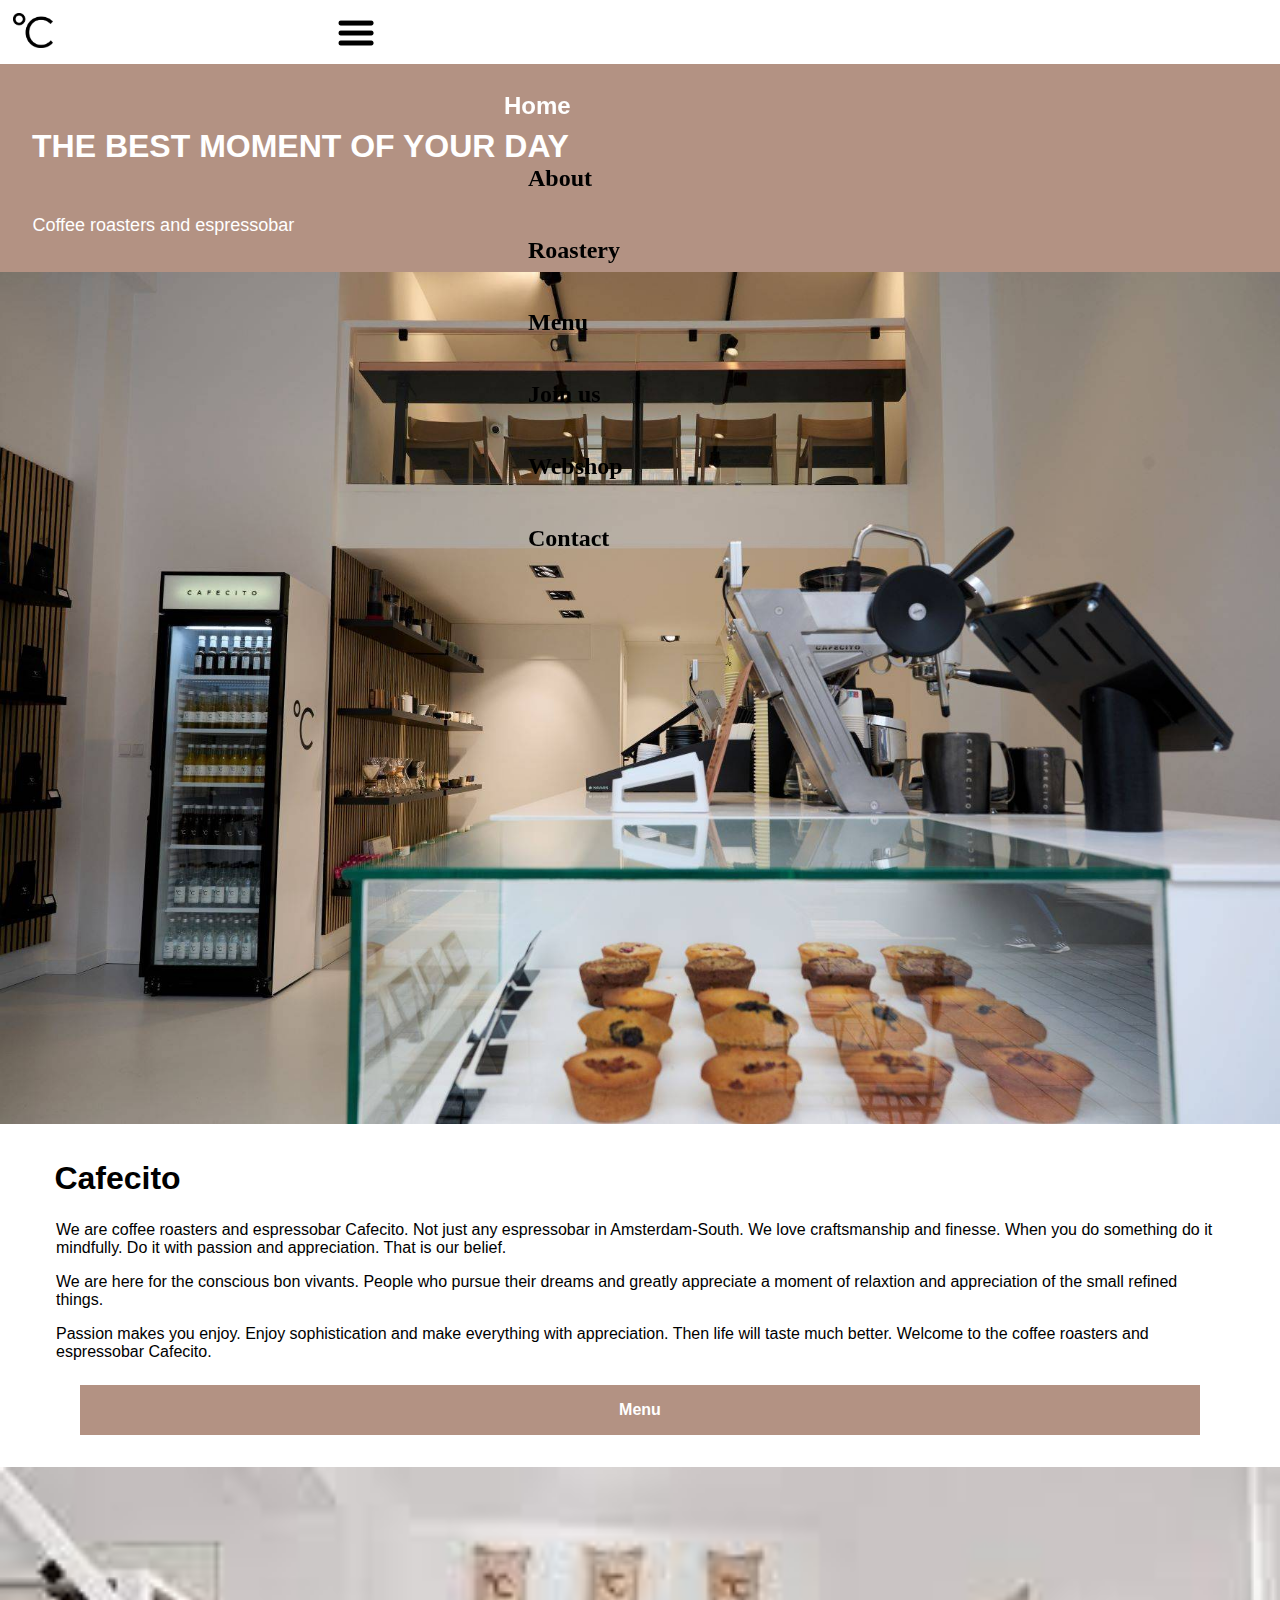
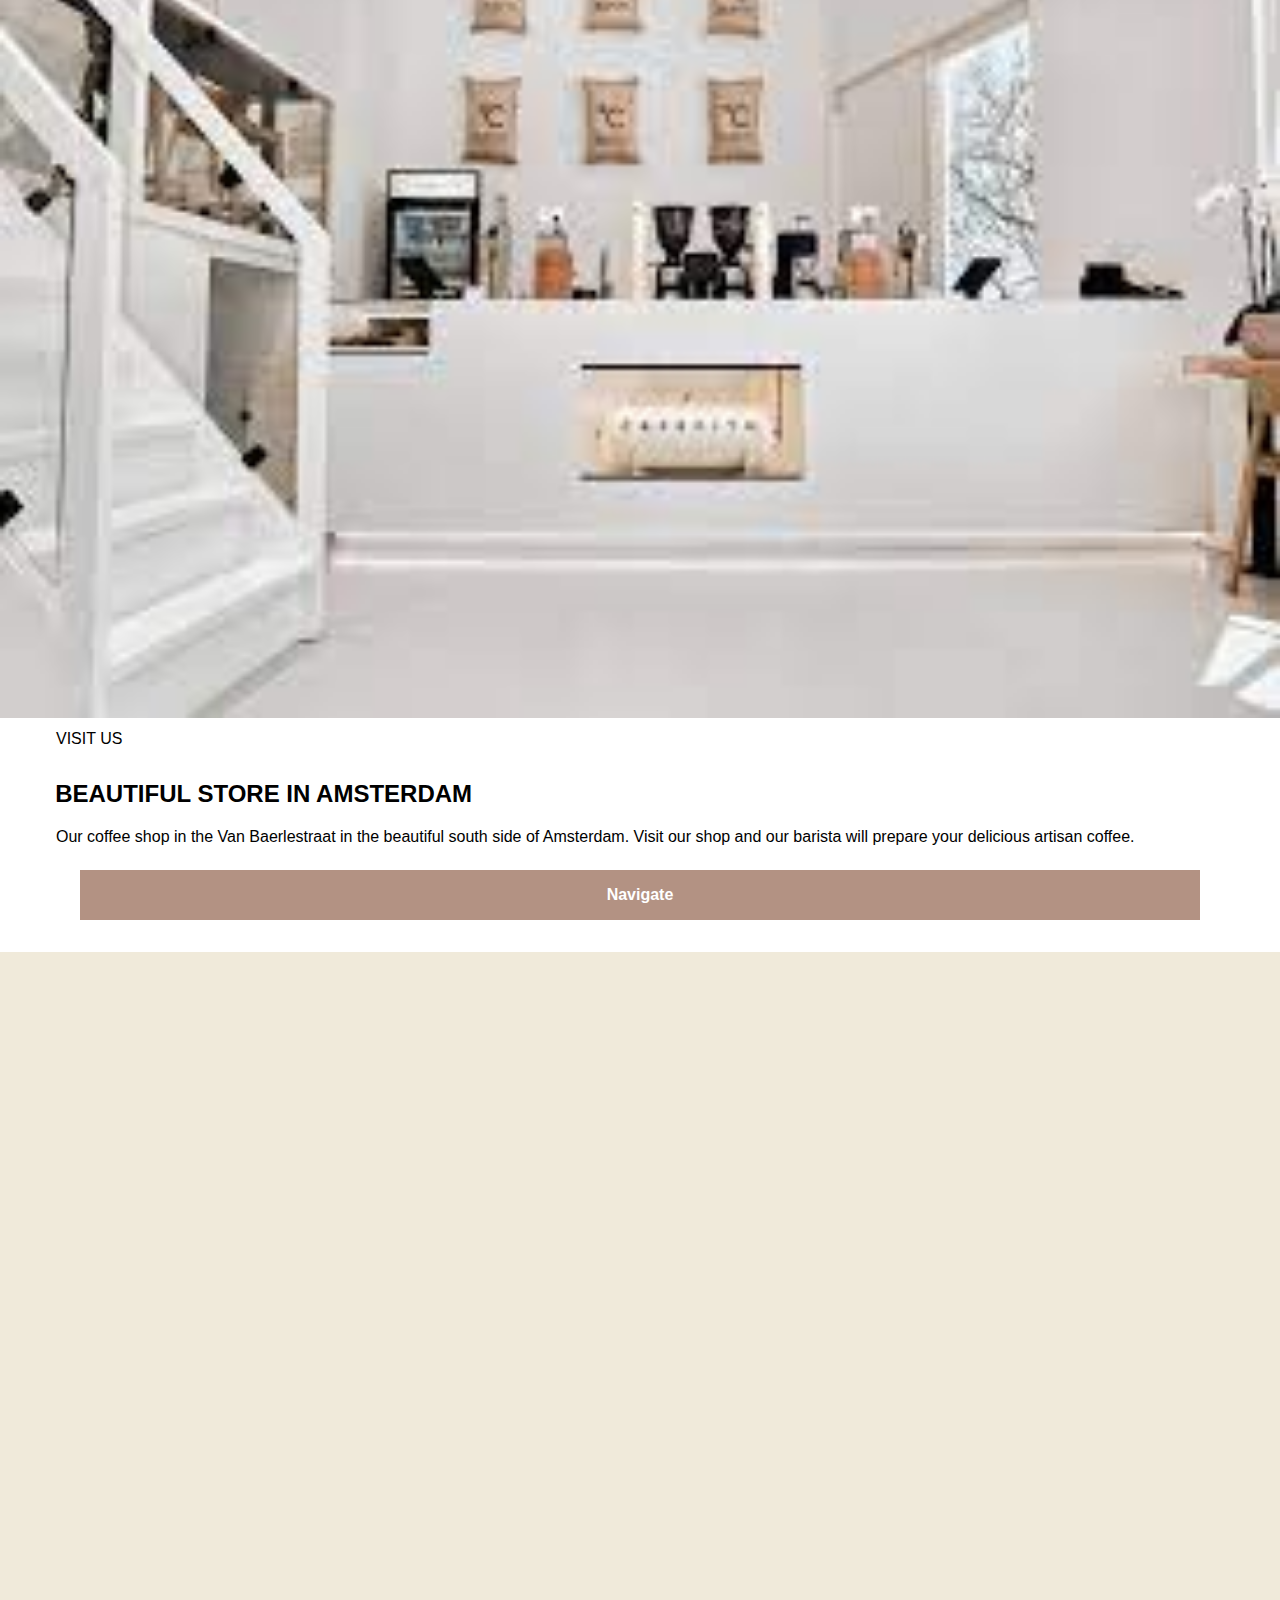
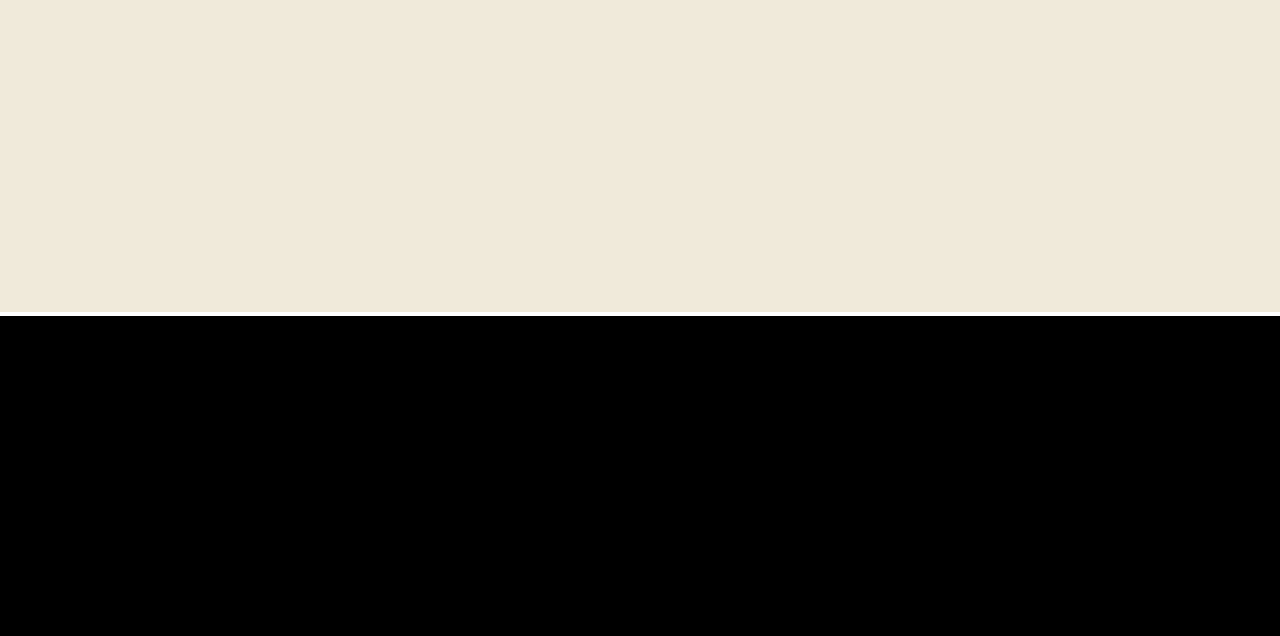
==== index.html @ ef8a9dde "Add files via upload" ====
<!doctype html>
<html lang="nl">
	
<head>
	<meta charset="UTF-8">
	<meta name="author" content="Linsey Quatfass">
	<meta name="viewport" content="width=device-width, initial-scale=1">
	
	<title>cafecito</title>
	
	<link href="styles/style.css" rel="stylesheet">
	<link rel="icon" type="image/svg+xml" href="images/logo.png">
  
</head>

<body>
	<header>
	    <nav class="navigatie">
			<ul>
				<li><a href="index.html">Home</a></li>
                <li><a href=""></a>About</li>
                <li><a href=""></a>Roastery</li>
                <li><a href=""></a>Menu</li>
                <li><a href=""></a>Join us</li>
                <li><a href=""></a>Webshop</li>
				<li><a href=""></a>Contact</li>
			</ul>
		</nav>

    <div>
			<img src="./images/logo.png" alt="Logo ">

			<img src="./images/Hamburger_icon.png" alt="icoon van een hamburger menu">
   </div>
   
   


 
       <h1>THE BEST MOMENT OF YOUR DAY</h1>
       <h2>Coffee roasters and espressobar</h2>
 

    </header>

    <main>

		<img src="./images/winkel2.jpg" alt="foto van de winkel">

		<h3>Cafecito</h3>

		<p>
		   We are coffee roasters and espressobar Cafecito. Not just any espressobar
		   in Amsterdam-South. We love craftsmanship and finesse. When you do something
		   do it mindfully. Do it with passion and appreciation. That is our belief.
		</p>

		<p>
		   We are here for the conscious bon vivants. People who pursue their dreams and greatly
		   appreciate a moment of relaxtion and appreciation of the small refined things.
		</p>

		<p>
		   Passion makes you enjoy. Enjoy sophistication and make everything with appreciation.
		   Then life will taste much better. Welcome to the coffee roasters and espressobar Cafecito.

		</p>

		<a href>Menu</a>


		<img src="./images/winkel3.jpg" alt="Foto van coffee winkel">

		<p>VISIT US</p>

		<h3>BEAUTIFUL STORE IN AMSTERDAM</h3>

		<P>
			Our coffee shop in the Van Baerlestraat in the beautiful south side of Amsterdam.
            Visit our shop and our barista will prepare your delicious artisan coffee.
		</P>

		<a href>Navigate</a>

        <img src="./images/coffee2.gif" alt="">





	</main>


	<footer>





	</footer>



	<script defer src="scripts/script.js"></script>
</body>
	
</html>
---- styles/style.css ----
/**************/
/* CSS REMEDY */
/**************/
*, *::after, *::before {
  padding: 0;
  margin: 0;
  box-sizing:border-box;  
}

button, summary {
	cursor: pointer;
}





/*********************/
/* CUSTOM PROPERTIES */
/*********************/

/* kleuren voor de light theme*/
:root {
	/* startje */
	--zwart: black;
	--wit:white;
	--bruin: rgb(179, 146, 131);
	--beige: rgb(232, 220, 202);
	
}





/****************/
/* JOUW STYLING */
/****************/

/* jouw code */

body {
  background-color: var(--wit);
}



/*lettertype voor gehele site*/
a, h1, h3, h4, h5, footer p, legend {
	font-family: sans-serif, 'Arial', 'Helvetica', sans-serif;
	text-align: left;
  }

a {
	text-decoration: none;
}

  

  /*header stijlen*/
  header {
	background-color: var(--bruin);
}
  
  /*logo en hamburger menu stijlen*/
  header div {
	background-color: var(--wit);
	color: var(--zwart);
	position: fixed;
	width: 100%;
	height: 4em;
	
  }
  
  header img {
	width: 2.5em;
	position: absolute;
	padding-top: 0.8em;
	left: 0.8em;
		
}



/*hamburgermenu styling*/
header img:last-of-type {
	position: absolute;
	left: 21em;
	
  }


header h1, header h2 {
	text-align:left;
	color:var(--wit);
	padding: 1em;
	
	
	

}

header h1 {
	
  font-weight: 700;
  font-size: 2em;
  padding-top: 4em;
}

header h2 {
	font-family:'Lucida Sans', 'Lucida Sans Regular', 'Lucida Grande', 'Lucida Sans Unicode', Geneva, Verdana, sans-serif;
	font-weight: 1;
	font-size: 18px;
	padding-left: 1.8em;
	padding-bottom: 2em;
	
}



 



/**********************/
/******** NAV *********/
/**********************/


/*navigatie bar van de website*/
.navigatie ul {
	position: absolute;
	list-style-type: none;
	font-size: 1.5em;
	font-weight: bold;
	line-height: 3em;


/* voor als de nav bar wordt aangeklikt*/
	position: fixed;
	left: 0;
	right: 0;
	top: 2.9em;
	bottom: 0;
	transform: translate(20em);
	transition: 0.5s;
  }

  .navigatie a {
	color: var(--wit);
	padding: 1em;
  }






/*main stijlen*/
main {
	background-color: var(--wit);
  }
  
  main p{
	margin-left: 3em;
	margin-right: 3em;
	font-family: 'Segoe UI', Tahoma, Geneva, Verdana, sans-serif;
	padding: 0.5em;
  }
  
  main h3 {
	text-align:left;
	color: var(--zwart);
	font-size: 2em;
	padding:0.5em;
	padding-top: 1em;
	margin-left: 1.2em;
  }

main h3:nth-of-type(2) {
	font-size: 1.5em;
	margin-left: 1.8em;
}


main img {
	width: 100%;
}

main a {
	display: flex;
	justify-content: center;



	color:var(--wit);
	background-color:var(--bruin);
	padding: 1em;
    margin-left: 5em;
	margin-right: 5em;
	margin-top: 1em;
	margin-bottom: 2em;
  font-weight: bolder;

}

/*footer*/

footer {
	background-color: var(--zwart);
	padding: 10em;
}
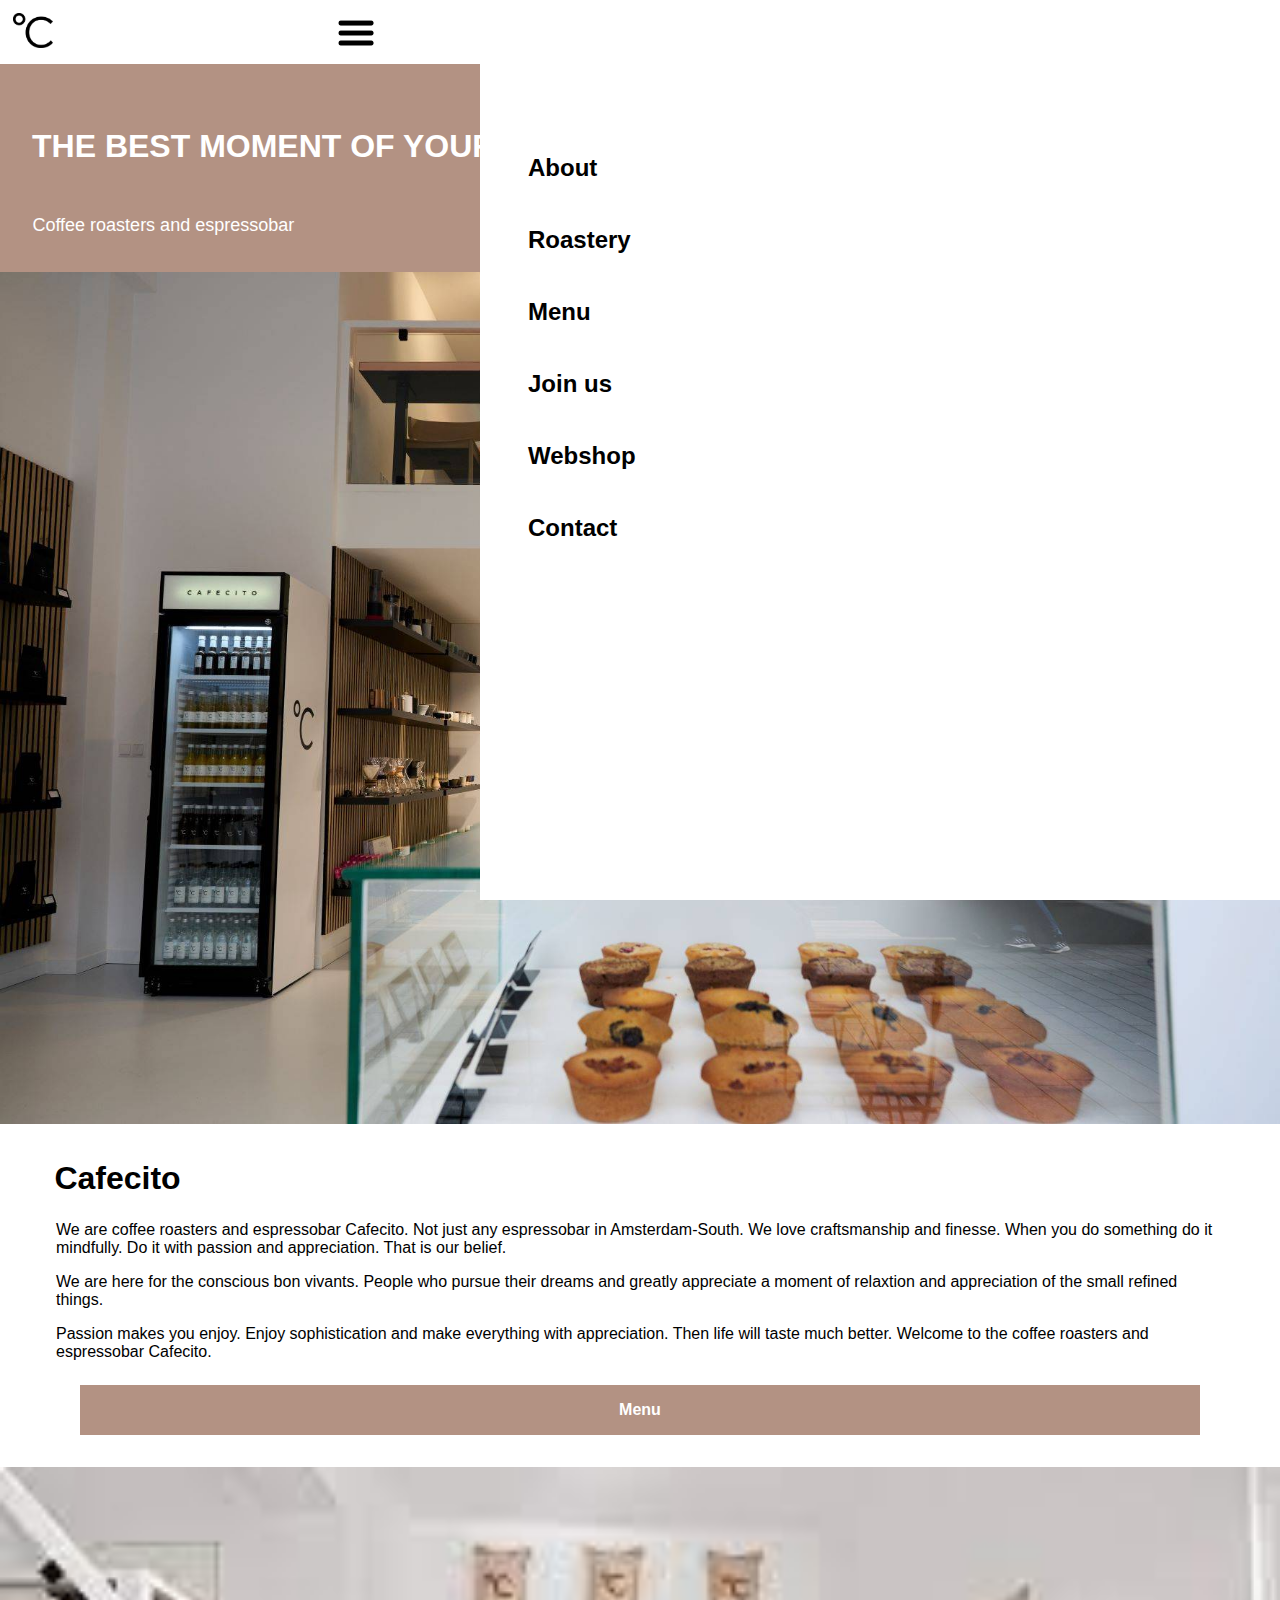
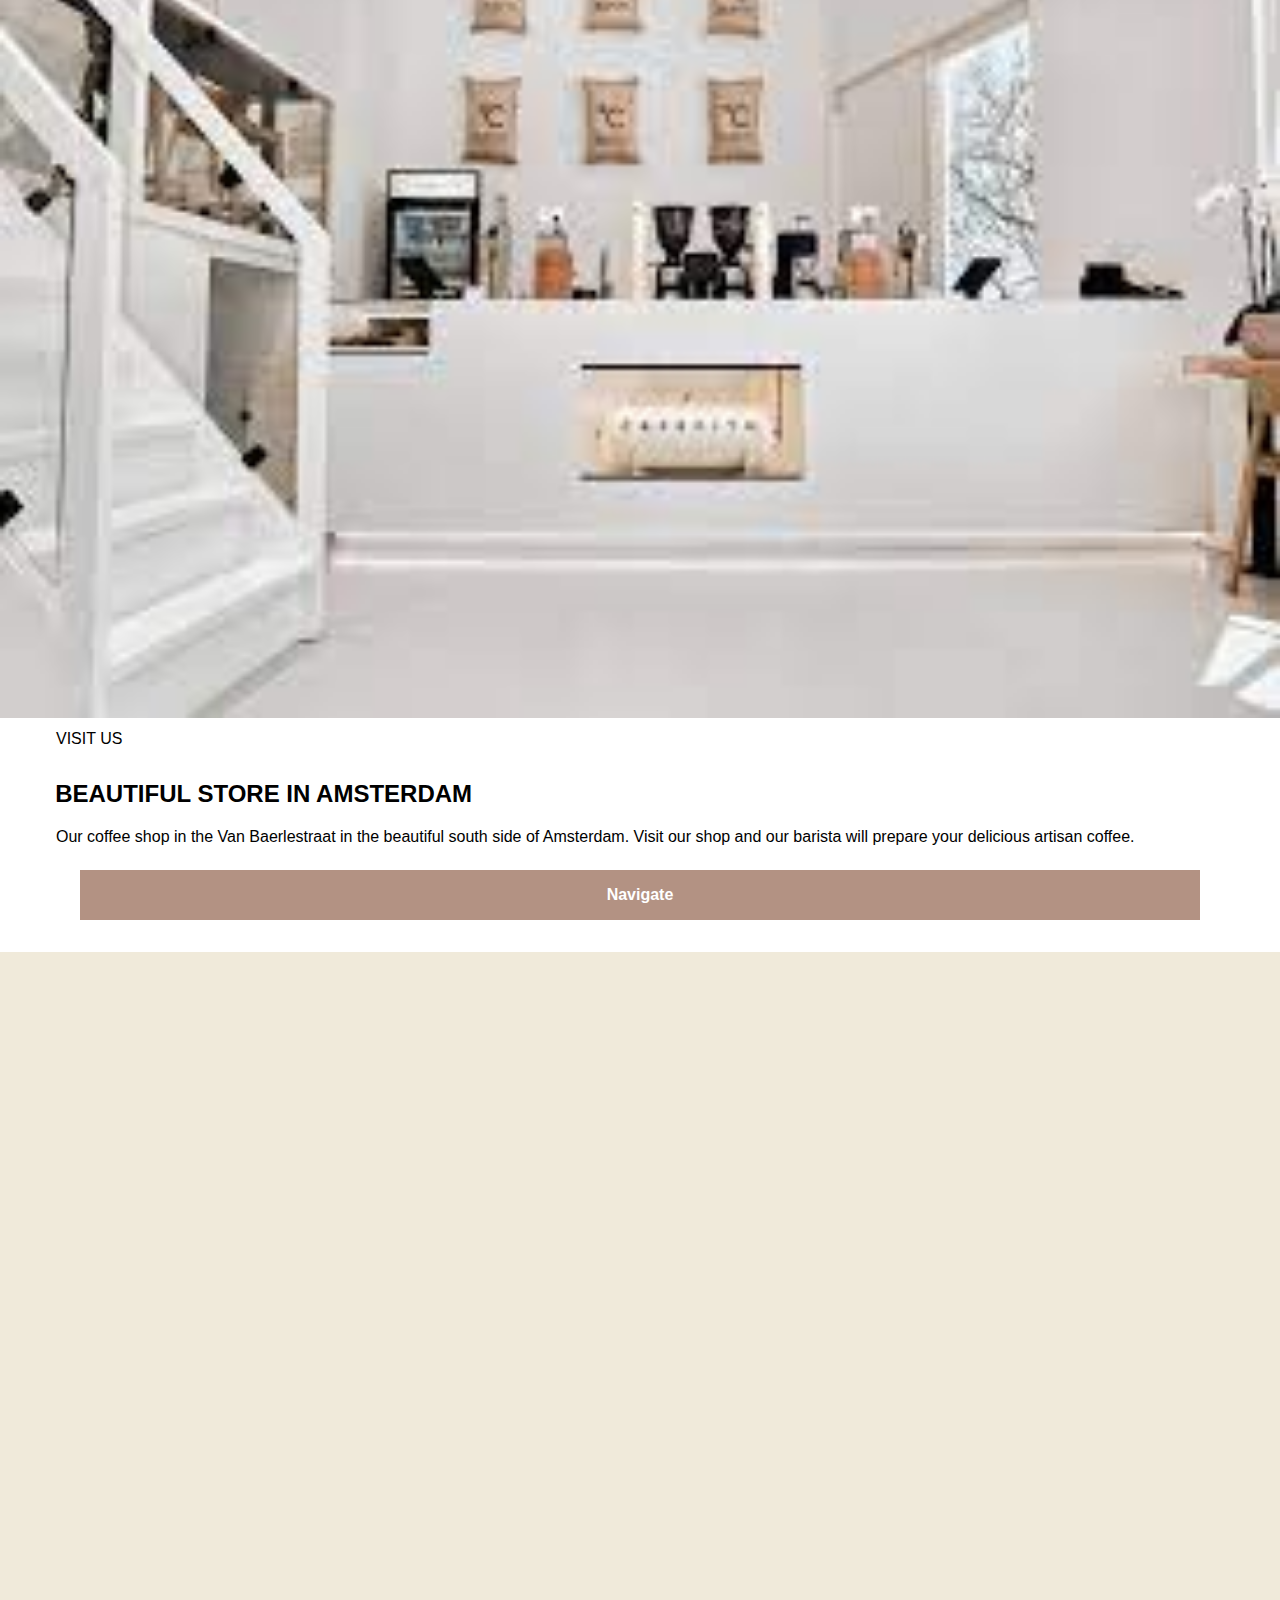
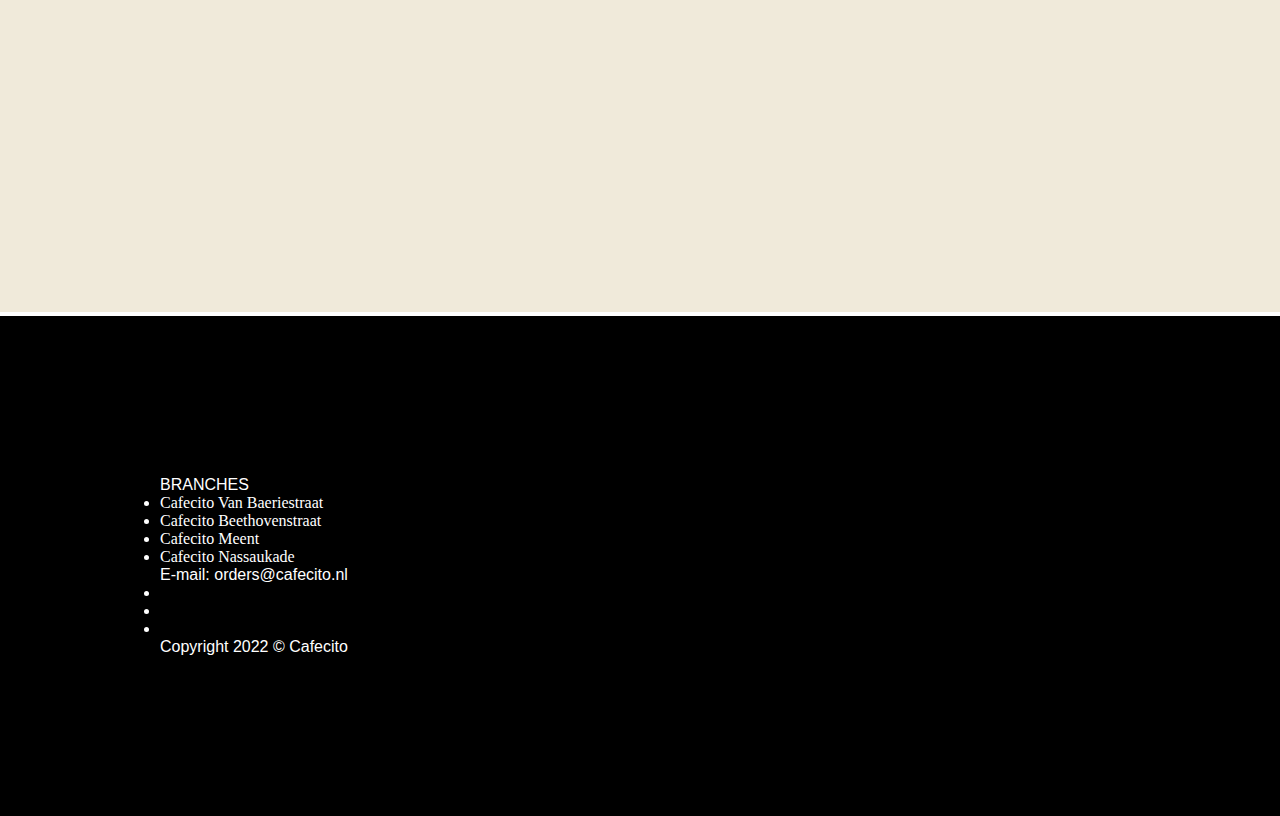
==== commit 0242df71: "Add files via upload" ====
--- a/index.html
+++ b/index.html
@@ -93,9 +93,23 @@
 
 	<footer>
 
+    <p>BRANCHES</p>
+     <ul>
+		 <li>Cafecito Van Baeriestraat</li>
+		 <li>Cafecito Beethovenstraat</li>
+		 <li>Cafecito Meent</li>
+		 <li>Cafecito Nassaukade</li>
+	 </ul>
 
+    <p>E-mail: orders@cafecito.nl</p>
 
+	<ul>
+	  <li><img src="images/" alt=""></li>
+	  <li><img src="images/" alt=""></li>
+	  <li><img src="images/" alt=""></li>
+    </ul>
 
+	<p>Copyright 2022 © Cafecito </p>
 
 	</footer>
 
--- a/styles/style.css
+++ b/styles/style.css
@@ -51,8 +51,10 @@
 	text-align: left;
   }
 
+
 a {
 	text-decoration: none;
+	
 }
 
   
@@ -134,21 +136,28 @@
 	font-size: 1.5em;
 	font-weight: bold;
 	line-height: 3em;
-
+	
 
 /* voor als de nav bar wordt aangeklikt*/
 	position: fixed;
 	left: 0;
 	right: 0;
-	top: 2.9em;
+	top: 2.5em;
 	bottom: 0;
 	transform: translate(20em);
 	transition: 0.5s;
-  }
-
-  .navigatie a {
+	background-color: var(--wit);
+	color: var(--zwart);
+    font-family: 'Segoe UI', Tahoma, Geneva, Verdana, sans-serif;
+	text-decoration: none;
+
+  }
+
+  
+  .navigatie li a {
 	color: var(--wit);
 	padding: 1em;
+	
   }
 
 
@@ -209,4 +218,15 @@
 footer {
 	background-color: var(--zwart);
 	padding: 10em;
-}+	color: var(--wit);
+}
+
+
+
+/*Javascript class elementen die worden toegevoegd*/
+
+/*toont menu*/
+.toonMenu ul{
+	transform: translate(0em);
+  }
+  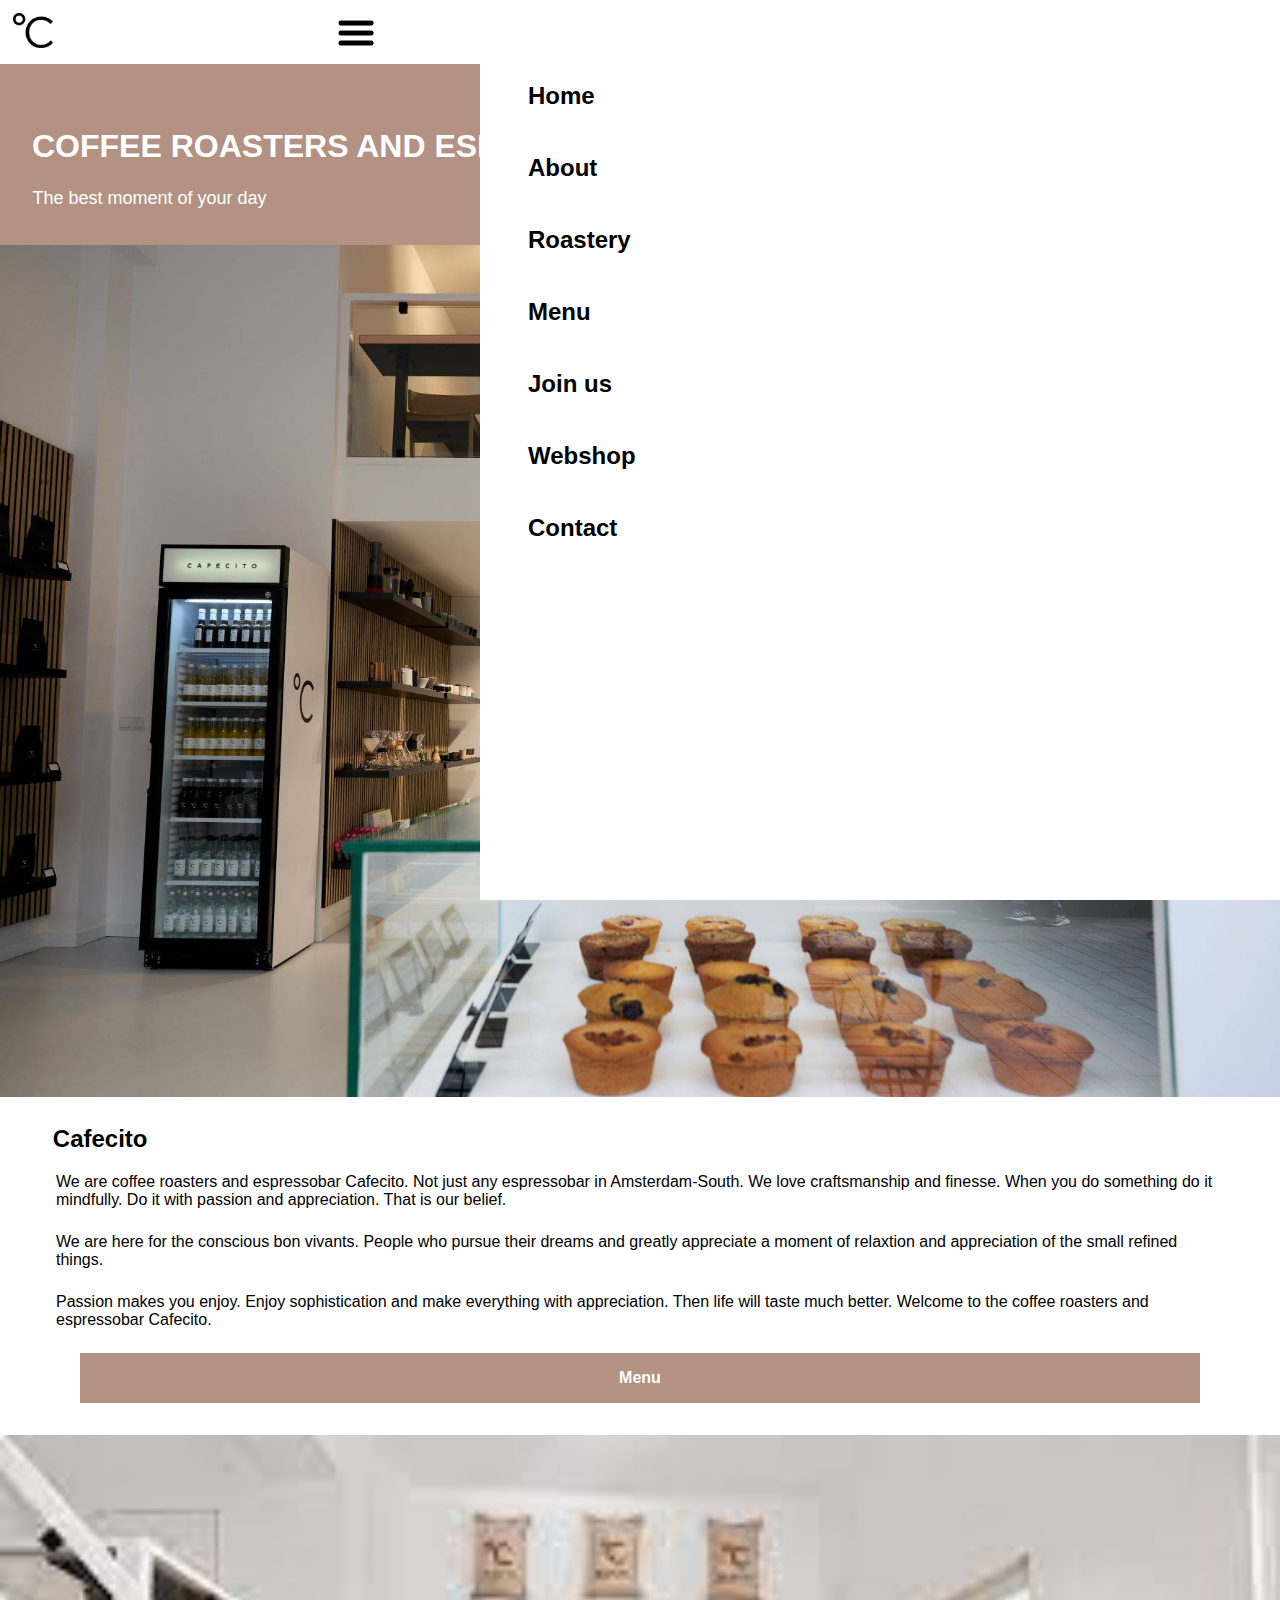
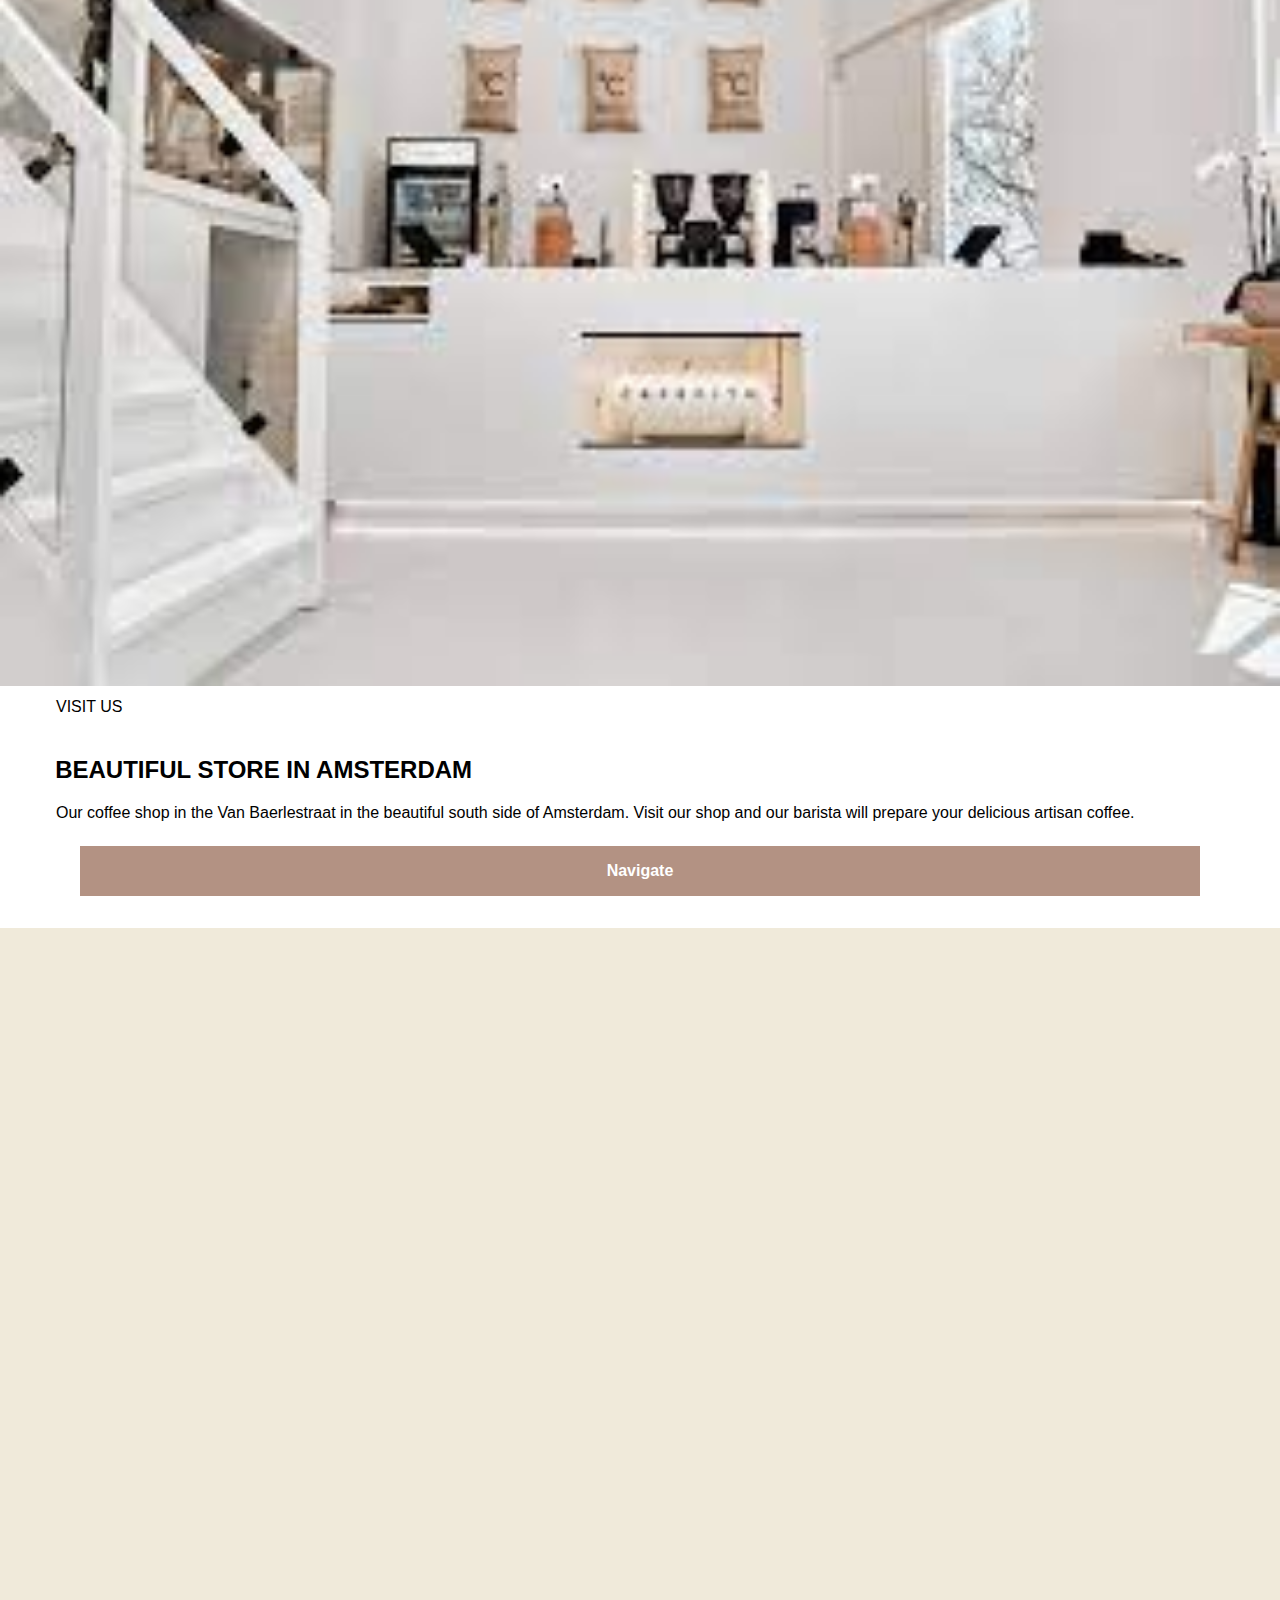
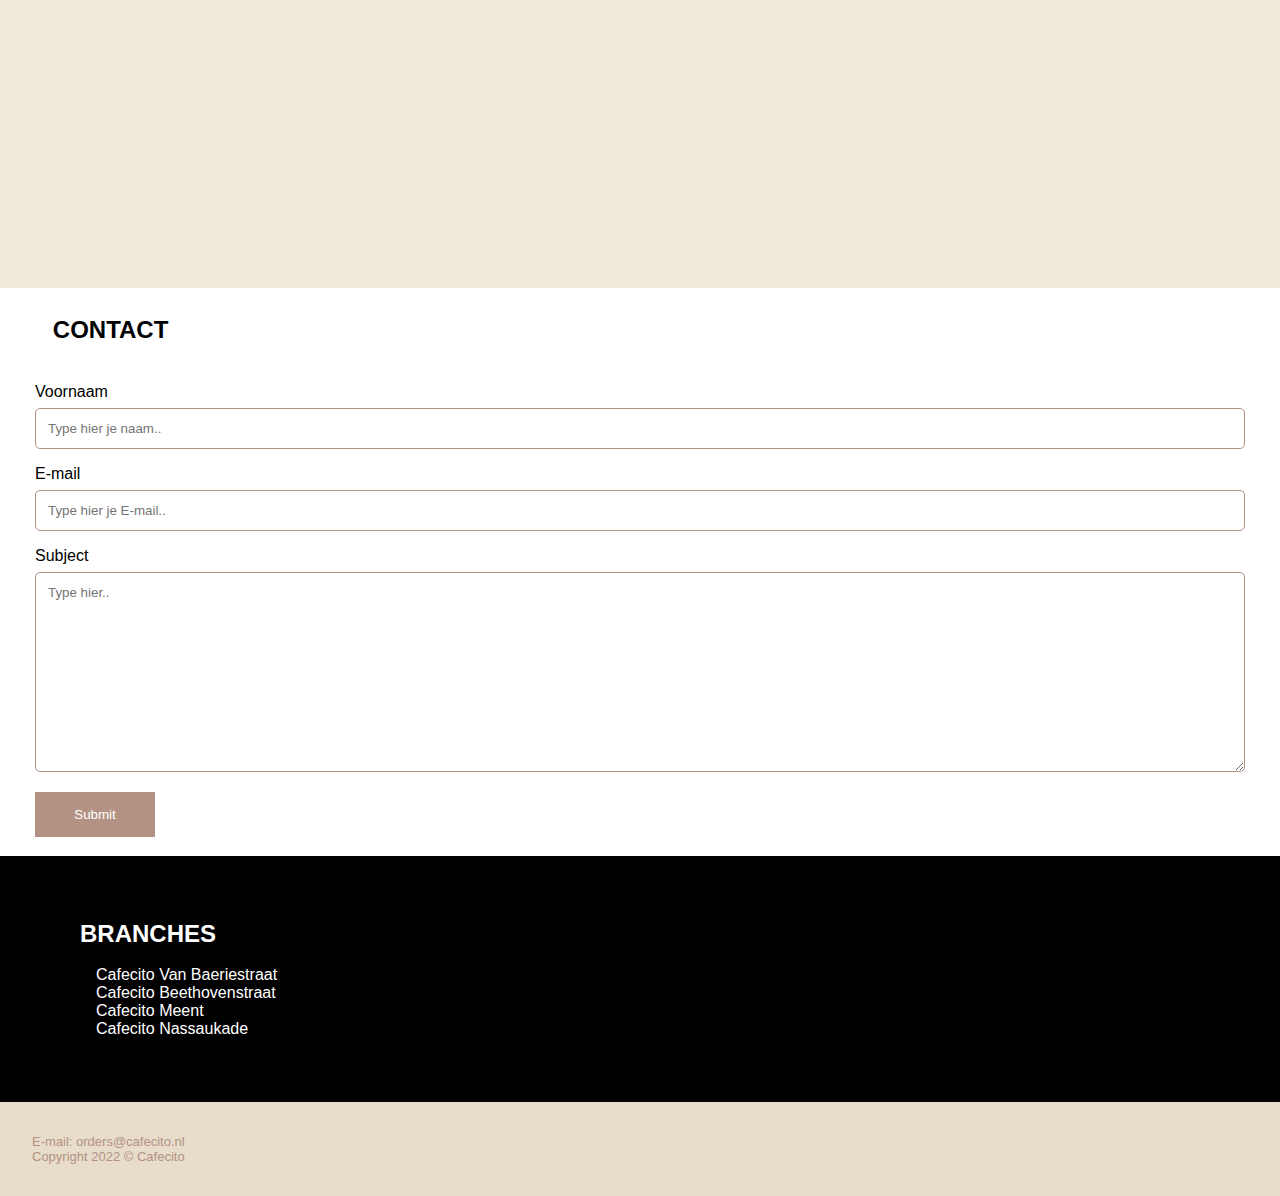
==== commit 1dcbae2e: "Add files via upload" ====
--- a/index.html
+++ b/index.html
@@ -1,5 +1,5 @@
 <!doctype html>
-<html lang="nl">
+<html lang="en">
 	
 <head>
 	<meta charset="UTF-8">
@@ -18,12 +18,12 @@
 	    <nav class="navigatie">
 			<ul>
 				<li><a href="index.html">Home</a></li>
-                <li><a href=""></a>About</li>
-                <li><a href=""></a>Roastery</li>
-                <li><a href=""></a>Menu</li>
-                <li><a href=""></a>Join us</li>
-                <li><a href=""></a>Webshop</li>
-				<li><a href=""></a>Contact</li>
+                <li><a href="roastery.html"></a>About</li>
+                <li><a href="roastery.html"></a>Roastery</li>
+                <li><a href="roastery.html"></a>Menu</li>
+                <li><a href="roastery.html"></a>Join us</li>
+                <li><a href="roastery.html"></a>Webshop</li>
+				<li><a href="roastery.html"></a>Contact</li>
 			</ul>
 		</nav>
 
@@ -36,9 +36,9 @@
    
 
 
- 
-       <h1>THE BEST MOMENT OF YOUR DAY</h1>
-       <h2>Coffee roasters and espressobar</h2>
+       <h1>COFFEE ROASTERS AND ESPRESSOBAR</h1>
+       <h2>The best moment of your day</h2>
+       
  
 
     </header>
@@ -85,15 +85,30 @@
         <img src="./images/coffee2.gif" alt="">
 
 
-
-
+		<h3>CONTACT</h3>
+		<div class="container">
+			<form action="/action_page.php">
+			  <label for="fname">Voornaam</label>
+			  <input type="text" id="fname" name="firstname" placeholder="Type hier je naam.." required>
+		  
+			  <label for="lname">E-mail</label>
+			  <input type="text" id="lname" name="lastname" placeholder="Type hier je E-mail.." required>
+		  
+		  
+			  <label for="subject">Subject</label>
+			  <textarea id="subject" name="subject" placeholder="Type hier.." style="height:200px"></textarea>
+		  
+			  <input type="submit" value="Submit">
+			</form>
+		  </div>
+		 
 
 	</main>
 
 
 	<footer>
 
-    <p>BRANCHES</p>
+    <h2>BRANCHES</h2>
      <ul>
 		 <li>Cafecito Van Baeriestraat</li>
 		 <li>Cafecito Beethovenstraat</li>
@@ -101,16 +116,10 @@
 		 <li>Cafecito Nassaukade</li>
 	 </ul>
 
+  <section>
     <p>E-mail: orders@cafecito.nl</p>
-
-	<ul>
-	  <li><img src="images/" alt=""></li>
-	  <li><img src="images/" alt=""></li>
-	  <li><img src="images/" alt=""></li>
-    </ul>
-
 	<p>Copyright 2022 © Cafecito </p>
-
+ </section>
 	</footer>
 
 
--- a/styles/style.css
+++ b/styles/style.css
@@ -41,6 +41,7 @@
 
 body {
   background-color: var(--wit);
+  
 }
 
 
@@ -115,6 +116,7 @@
 	font-size: 18px;
 	padding-left: 1.8em;
 	padding-bottom: 2em;
+	margin-top: -1.5em;
 	
 }
 
@@ -148,17 +150,22 @@
 	transition: 0.5s;
 	background-color: var(--wit);
 	color: var(--zwart);
-    font-family: 'Segoe UI', Tahoma, Geneva, Verdana, sans-serif;
-	text-decoration: none;
-
-  }
-
-  
-  .navigatie li a {
-	color: var(--wit);
-	padding: 1em;
-	
-  }
+    font-family: sans-serif, 'Arial', 'Helvetica', sans-serif;;
+	
+	
+
+  }
+
+  .navigatie li{
+    margin-left: 2em;
+  }
+  
+  .navigatie li a:nth-last-of-type(1){
+	color: var(--zwart);
+	
+  }
+
+
 
 
 
@@ -175,21 +182,33 @@
 	margin-right: 3em;
 	font-family: 'Segoe UI', Tahoma, Geneva, Verdana, sans-serif;
 	padding: 0.5em;
+	margin-bottom: 0.5em;
+	
   }
   
   main h3 {
 	text-align:left;
 	color: var(--zwart);
-	font-size: 2em;
+	font-size: 1.5em;
 	padding:0.5em;
 	padding-top: 1em;
-	margin-left: 1.2em;
+	margin-left: 1.7em;
   }
 
 main h3:nth-of-type(2) {
 	font-size: 1.5em;
 	margin-left: 1.8em;
 }
+
+main h3:nth-of-type(3) {
+	font-size: 1.5em;
+	margin-right: 1em;
+	margin-bottom: 0em;
+	
+}
+
+
+
 
 
 main img {
@@ -213,13 +232,106 @@
 
 }
 
+/*Contact formulier*/
+/********************************/
+/*Contact formulier in de footer*/
+/********************************/
+
+input[type=text], select, textarea {
+	width: 100%;
+	padding: 12px;
+	border: 1px solid var(--bruin);
+	border-radius: 5px;
+	box-sizing: border-box;
+	margin-top: 7px;
+	margin-bottom: 16px;
+	resize: vertical;
+	background-color: var(--wit);
+
+	font-family: 'Segoe UI', Tahoma, Geneva, Verdana, sans-serif;
+  }
+  
+  input[type=submit] {
+	background-color: var(--bruin);
+	color: var(--wit);
+	padding: 15px ;
+	width: 9em;
+	border: none;
+	cursor: pointer;
+	
+	
+  }
+
+  
+  input[type=submit]:hover {
+	background-color: var(--zwart);
+	color: var(--wit);
+  }
+  
+  label{
+	color:var(--zwart);
+	font-family: 'Segoe UI', Tahoma, Geneva, Verdana, sans-serif;
+  }
+  
+  .container {
+	border-radius: 5px;
+	background-color:var(--wit);
+	padding: 35px;
+	margin-bottom: -1em;
+	margin-top: -0.5em;
+
+  }
+
+
+
+
 /*footer*/
 
 footer {
 	background-color: var(--zwart);
-	padding: 10em;
+	padding: 5em;
 	color: var(--wit);
-}
+	text-decoration: none;
+	padding-top: 4em;
+	font-family: 'Segoe UI', Tahoma, Geneva, Verdana, sans-serif;
+	
+	
+}
+
+footer h2 {
+	font-size: 1.5em;
+	
+	
+
+}
+
+footer ul {
+	list-style: none;
+	padding: 1em;
+	margin-bottom: 3em;
+	margin-top: 0.1em;
+	
+}
+
+footer p {
+	color:var(--bruin);
+	font-size: 13px;
+	
+
+}
+
+section {
+	background-color: var(--beige) ;
+	padding: 2em;
+	margin-left: -5em;
+	margin-right: -5em;
+	margin-bottom: -5em;
+}
+
+
+
+
+
 
 
 
@@ -229,4 +341,11 @@
 .toonMenu ul{
 	transform: translate(0em);
   }
-  +  
+
+  iframe {
+	width:415px;
+	height:215px;
+	margin-bottom: -0.7em;
+	
+  }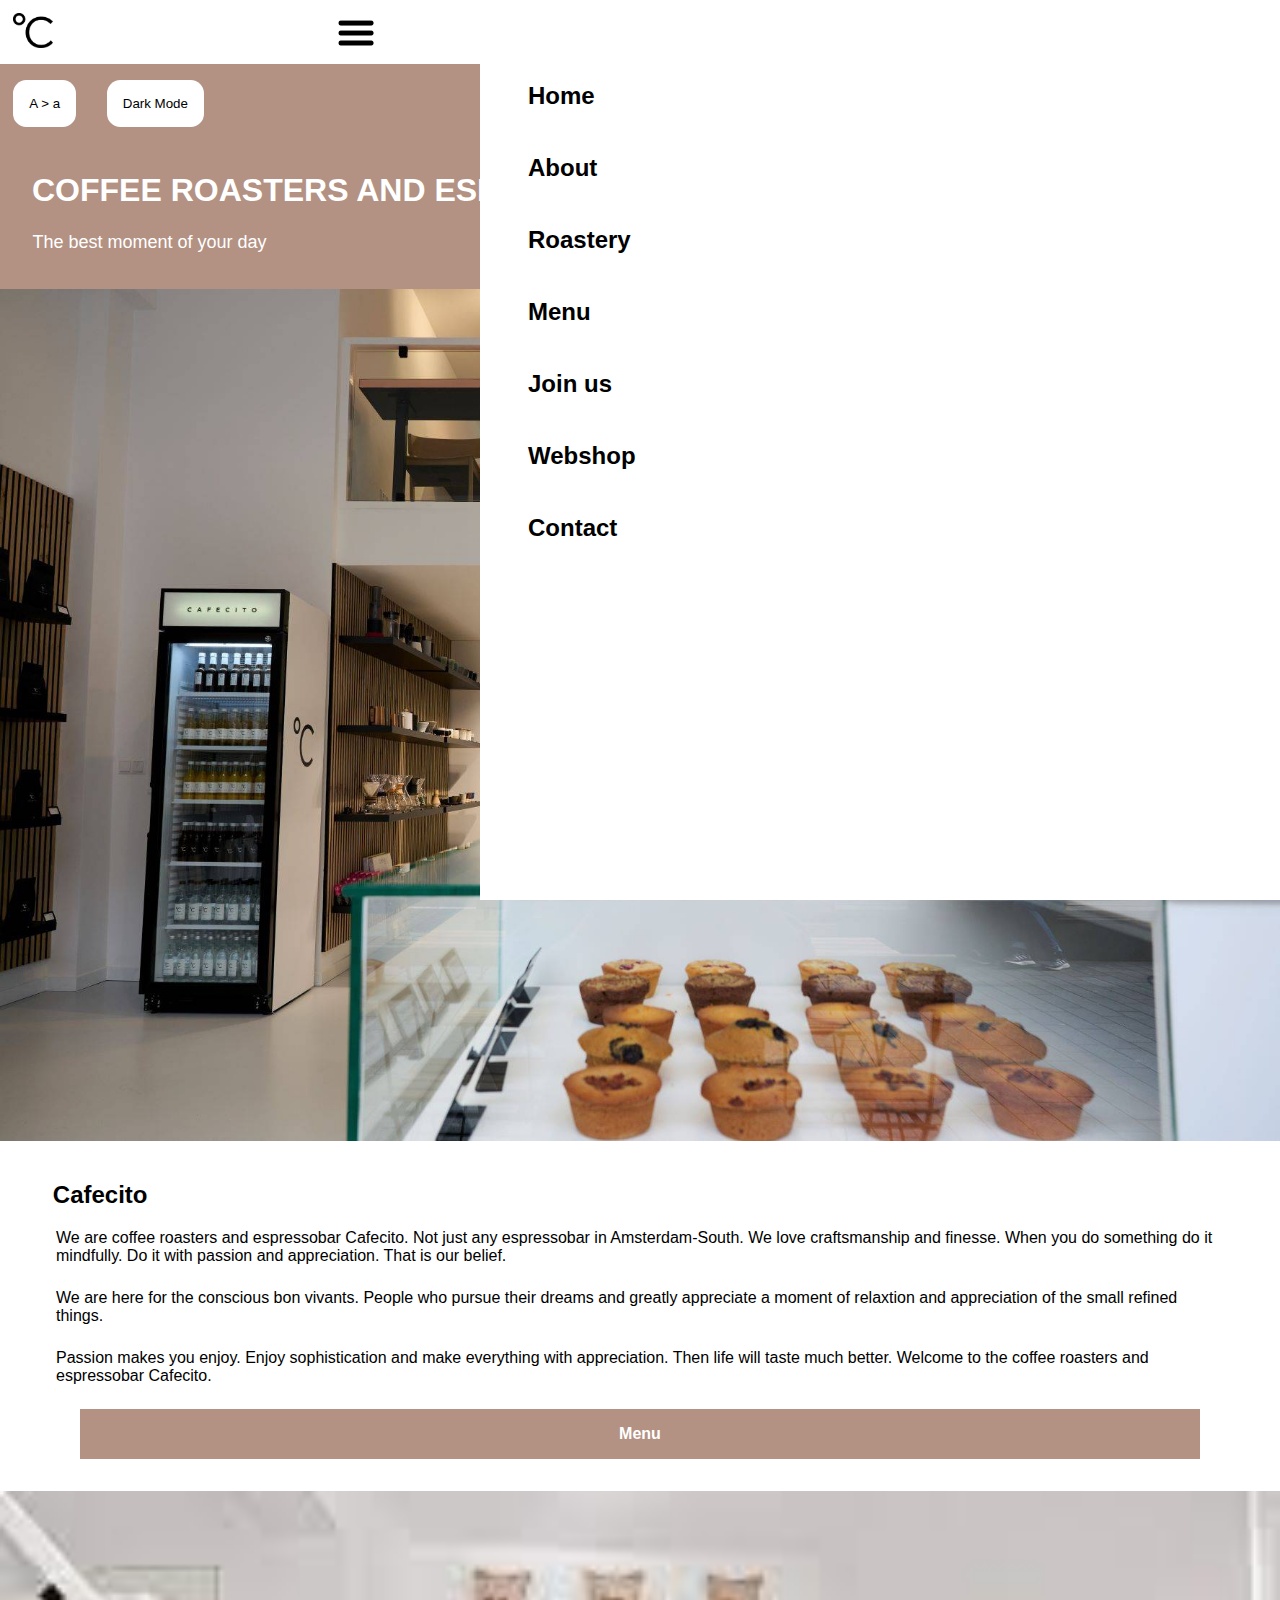
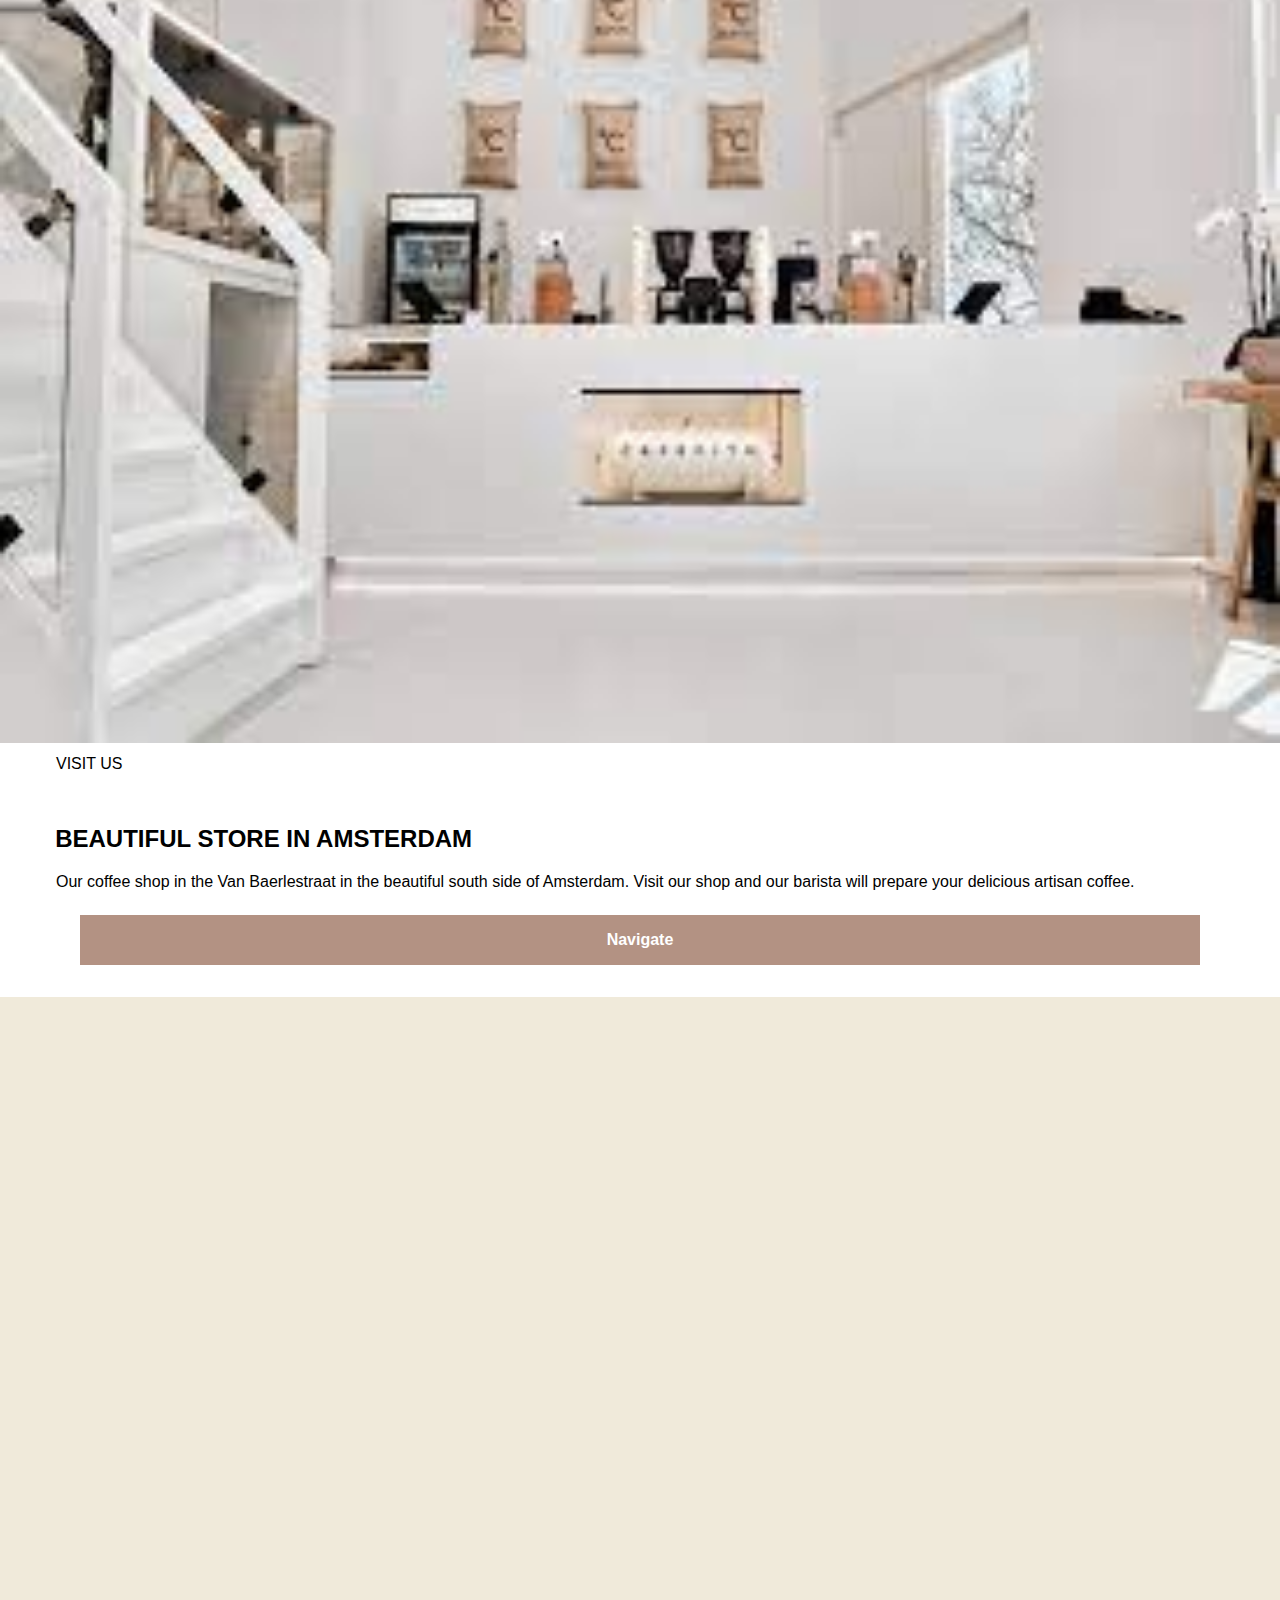
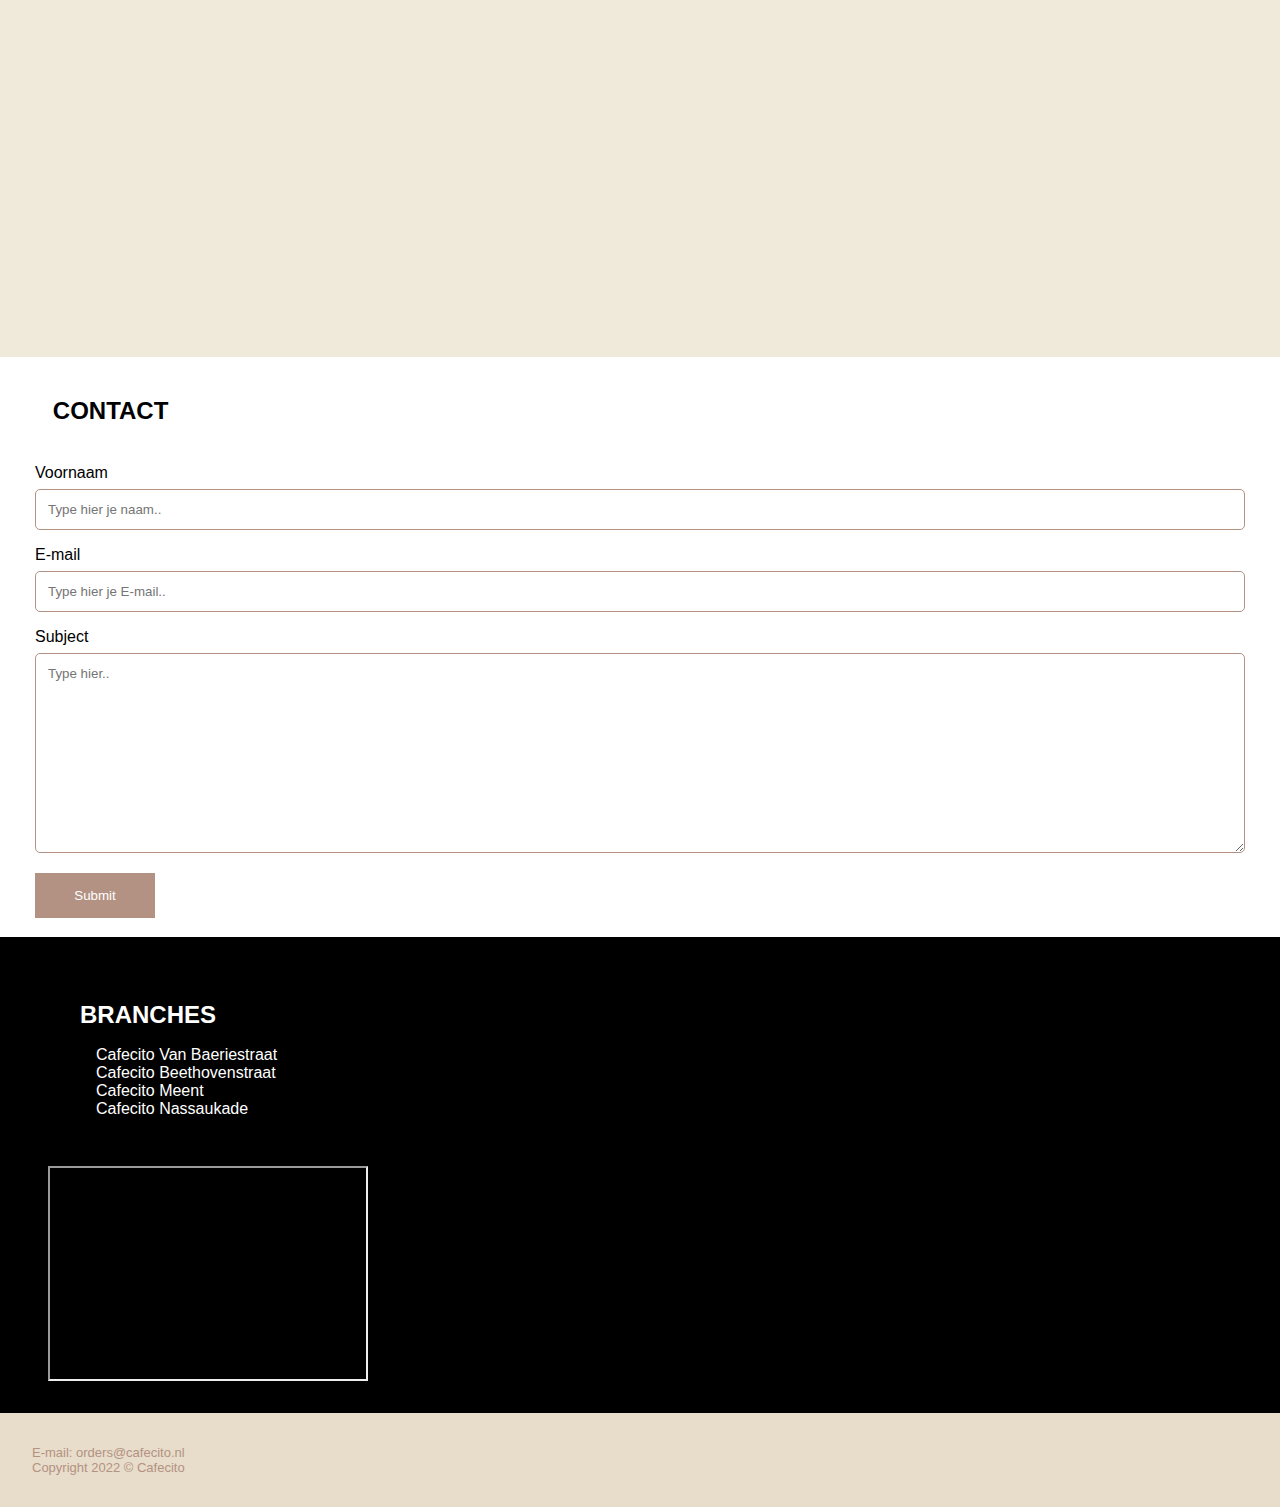
==== commit 67846017: "Add files via upload" ====
--- a/index.html
+++ b/index.html
@@ -32,9 +32,11 @@
 
 			<img src="./images/Hamburger_icon.png" alt="icoon van een hamburger menu">
    </div>
-   
-   
 
+      <button> A > a </button>
+      <button class="maan"> Dark Mode </button> 
+      
+  
 
        <h1>COFFEE ROASTERS AND ESPRESSOBAR</h1>
        <h2>The best moment of your day</h2>
@@ -116,6 +118,8 @@
 		 <li>Cafecito Nassaukade</li>
 	 </ul>
 
+	<iframe src="https://www.google.com/maps/embed?pb=!1m18!1m12!1m3!1d9747.576348572527!2d4.872886506368892!3d52.35420617811297!2m3!1f0!2f0!3f0!3m2!1i1024!2i768!4f13.1!3m3!1m2!1s0x47c6098865bd4ad3%3A0xef160783ff4066c3!2sCafecito%20%7C%20Espressobar%20Amsterdam!5e0!3m2!1snl!2sus!4v1666619051111!5m2!1snl!2sus"></iframe>
+
   <section>
     <p>E-mail: orders@cafecito.nl</p>
 	<p>Copyright 2022 © Cafecito </p>
--- a/styles/style.css
+++ b/styles/style.css
@@ -58,6 +58,10 @@
 	
 }
 
+p {
+	color: var(--zwart);
+}
+
   
 
   /*header stijlen*/
@@ -67,7 +71,7 @@
   
   /*logo en hamburger menu stijlen*/
   header div {
-	background-color: var(--wit);
+	background-color: white;
 	color: var(--zwart);
 	position: fixed;
 	width: 100%;
@@ -107,7 +111,7 @@
 	
   font-weight: 700;
   font-size: 2em;
-  padding-top: 4em;
+  padding-top: 1em;
 }
 
 header h2 {
@@ -121,7 +125,19 @@
 }
 
 
-
+/*knoppen in de header met mijn extra functies*/
+header button {
+	padding: 1.2em;
+	margin: 1em;
+	margin-top: 6em;
+	margin-bottom: 1em;
+	background-color: var(--wit);
+	border: none;
+	color: var(--zwart);
+	border-radius: 1em;
+	
+  }
+  
  
 
 
@@ -191,13 +207,14 @@
 	color: var(--zwart);
 	font-size: 1.5em;
 	padding:0.5em;
-	padding-top: 1em;
+	padding-top: 1.5em;
 	margin-left: 1.7em;
   }
 
 main h3:nth-of-type(2) {
 	font-size: 1.5em;
 	margin-left: 1.8em;
+	margin-top: 0em;
 }
 
 main h3:nth-of-type(3) {
@@ -231,6 +248,8 @@
   font-weight: bolder;
 
 }
+
+
 
 /*Contact formulier*/
 /********************************/
@@ -328,7 +347,15 @@
 	margin-bottom: -5em;
 }
 
-
+Footer iframe {
+	margin: auto;
+	display: flex;
+	margin-bottom: 2em;
+	margin-left: -2em;
+	width: 20em;
+	margin-top: -1em;
+
+}
 
 
 
@@ -348,4 +375,17 @@
 	height:215px;
 	margin-bottom: -0.7em;
 	
+  }
+
+  /*vergroot de teksten*/
+.groter {
+	font-size: 1.2em;
+  }
+  
+  /*kleuren voor dark theme*/
+  .kleuren {
+	--wit: rgb(0, 0, 0);
+	--zwart: rgb(255, 255, 255);
+	--bruin: rgb(222, 222, 222) ; 
+	--beige: rgb(255, 255, 255);
   }